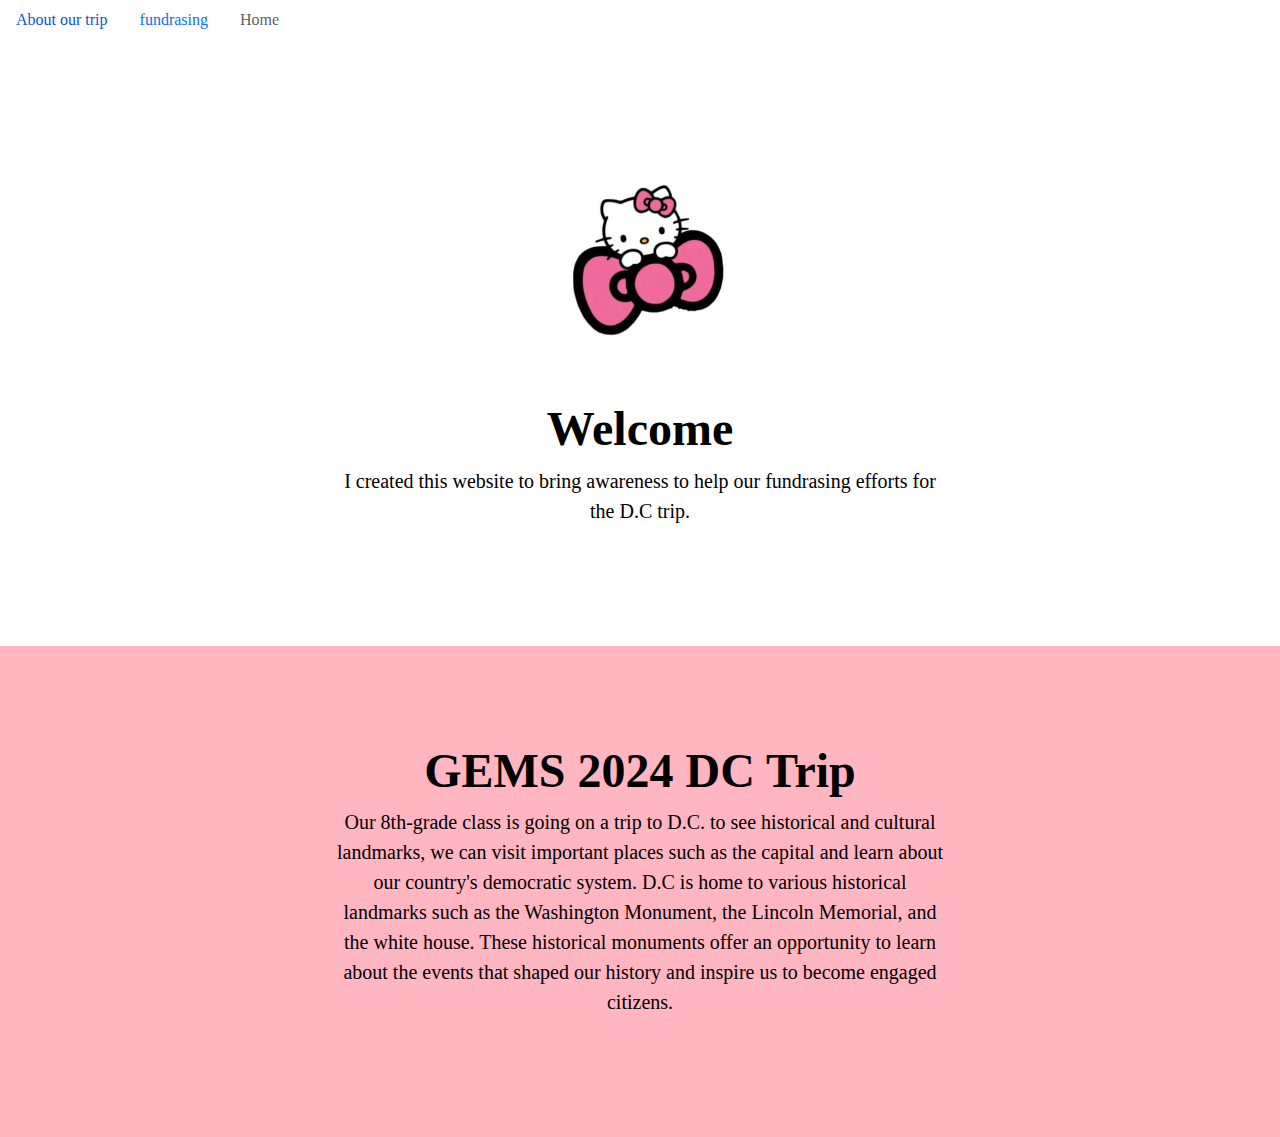
==== index.html @ 533b3e09 "update 21" ====
<!doctype html>
<html lang="en">
    <ul class="nav">
        <li class="nav-item">
          <a class="nav-link active" aria-current="page" href="#">About our trip</a>
        </li>
        <li class="nav-item">
          <a class="nav-link" href="fundrasing-tab.html"> fundrasing </a>
        </li>
        <li class="nav-item">
          <a class="nav-link disabled" aria-disabled="true">Home</a>
        </li>
      </ul>
<head>
    <title>Welcome</title>
    <link href="https://cdn.jsdelivr.net/npm/bootstrap@5.3.3/dist/css/bootstrap.min.css" rel="stylesheet" integrity="sha384-QWTKZyjpPEjISv5WaRU9OFeRpok6YctnYmDr5pNlyT2bRjXh0JMhjY6hW+ALEwIH" crossorigin="anonymous">
   
    <meta name="viewport" content="width=device-width, initial-scale=1">
    <link href="main2.css" rel="stylesheet"
    
</head>
<body>
    

    
    <div >
        <div class="px-4 py-5 my-5 text-center">
            <img class="d-block mx-auto mb-4" src="assets/photo-hello-kitty.png" alt="" width="249" height="240">
            <h1 class="display-5 fw-bold text-body-emphasis">Welcome</h1>
            <div class="col-lg-6 mx-auto">
              <p class="lead mb-4"> I created this website to bring awareness to help our fundrasing efforts for the D.C trip.</li>

            </div>
        </div>
        <div class="b-example-divider"></div>
        <div class="bg-pink text-secondary px-4 py-5 text-center">
            <div class="py-5">
              <h1 class="display-5 fw-bold text-body-emphasis">GEMS 2024 DC Trip</h1>
              <div class="col-lg-6 mx-auto">
                <p class="fs-5 mb-4">Our 8th-grade class is going on a trip to D.C. to see historical and cultural landmarks, we can visit important places such as the capital and learn about our country's democratic system. D.C is home to various historical landmarks such as the Washington Monument, the Lincoln Memorial, and the white house. These historical monuments offer an opportunity to learn about the events that shaped our history and inspire us to become engaged citizens.
                    
                </p>
              </div>
            </div>
          </div>

    </div>
      <script src="https://cdn.jsdelivr.net/npm/bootstrap@5.3.3/dist/js/bootstrap.bundle.min.js" integrity="sha384-YvpcrYf0tY3lHB60NNkmXc5s9fDVZLESaAA55NDzOxhy9GkcIdslK1eN7N6jIeHz" crossorigin="anonymous"></script>
      <script src="https://cdn.jsdelivr.net/npm/@popperjs/core@2.11.8/dist/umd/popper.min.js" integrity="sha384-I7E8VVD/ismYTF4hNIPjVp/Zjvgyol6VFvRkX/vR+Vc4jQkC+hVqc2pM8ODewa9r" crossorigin="anonymous"></script>
      <script src="https://cdn.jsdelivr.net/npm/bootstrap@5.3.3/dist/js/bootstrap.min.js" integrity="sha384-0pUGZvbkm6XF6gxjEnlmuGrJXVbNuzT9qBBavbLwCsOGabYfZo0T0to5eqruptLy" crossorigin="anonymous"></script>  
    </body>
</html>
---- main2.css ----
h1 {
  font-family: "Galada",
  font-weight: 400;
  font-style: normal;
}

h1 { color:lightpink;
font-size:60px; 
}
h2 {color: lightpink;font-family: "Galada"}
body { background-color:#ffffff; font-family: "Merriweather"}


#Hobbies { background-color:white;}
p {color: rgb(0, 0, 0);}

div.bg-pink {
  background-color: lightpink;
}
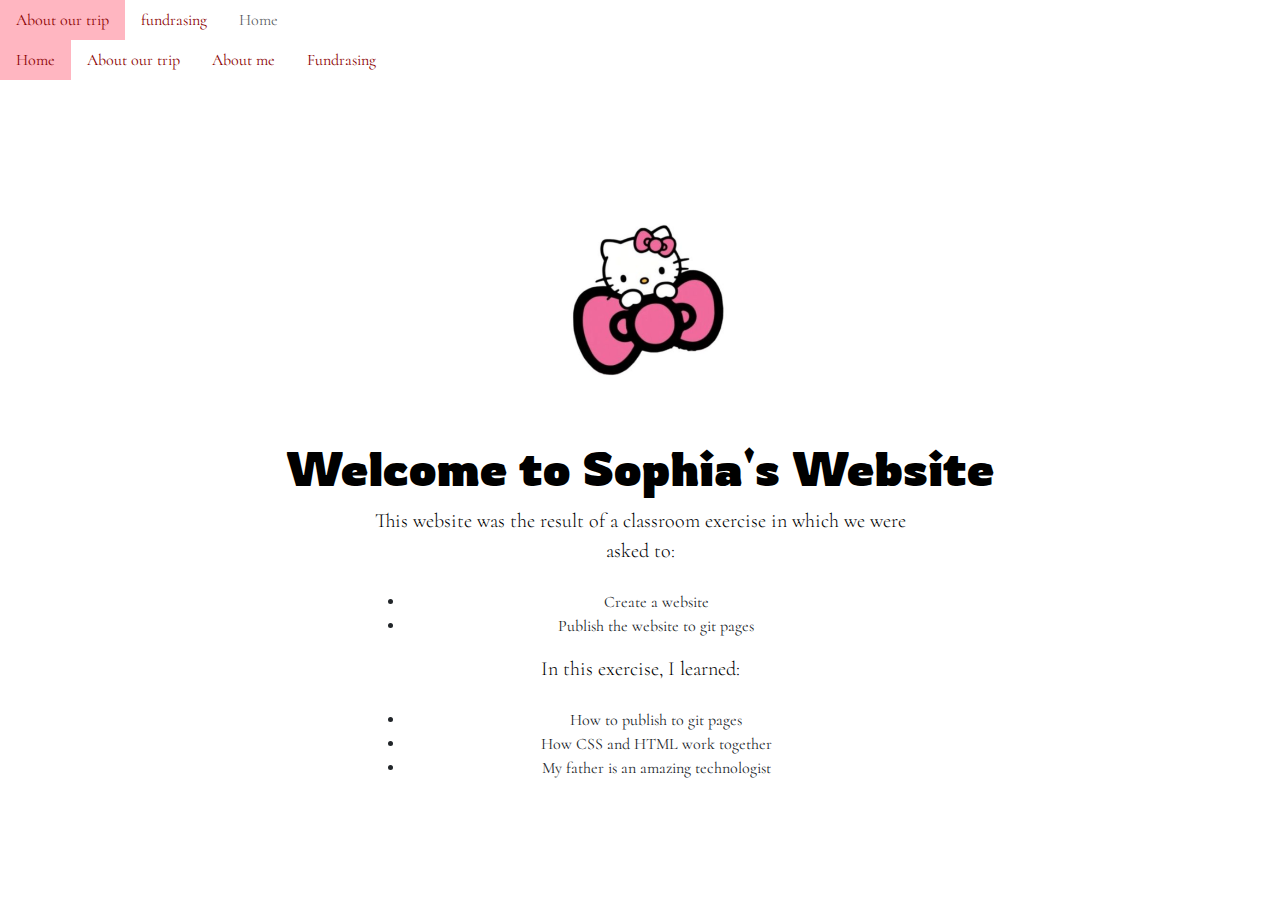
==== commit 8c56b0a3: "Merge branch 'main' of https://github.com/SophiaCizmar/SophiaCizmar.github.io" ====
--- a/index.html
+++ b/index.html
@@ -12,41 +12,65 @@
         </li>
       </ul>
 <head>
-    <title>Welcome</title>
-    <link href="https://cdn.jsdelivr.net/npm/bootstrap@5.3.3/dist/css/bootstrap.min.css" rel="stylesheet" integrity="sha384-QWTKZyjpPEjISv5WaRU9OFeRpok6YctnYmDr5pNlyT2bRjXh0JMhjY6hW+ALEwIH" crossorigin="anonymous">
-   
-    <meta name="viewport" content="width=device-width, initial-scale=1">
-    <link href="main2.css" rel="stylesheet"
-    
+  <title>Welcome</title>
+  <link href="https://cdn.jsdelivr.net/npm/bootstrap@5.3.3/dist/css/bootstrap.min.css" rel="stylesheet"
+    integrity="sha384-QWTKZyjpPEjISv5WaRU9OFeRpok6YctnYmDr5pNlyT2bRjXh0JMhjY6hW+ALEwIH" crossorigin="anonymous">
+
+  <meta name="viewport" content="width=device-width, initial-scale=1">
+  <link rel="preconnect" href="https://fonts.googleapis.com">
+  <link rel="preconnect" href="https://fonts.gstatic.com" crossorigin>
+  <link
+    href="https://fonts.googleapis.com/css2?family=Cormorant:ital,wght@0,300..700;1,300..700&family=Rowdies:wght@300;400;700&display=swap"
+    rel="stylesheet">
+  <link href="main2.css" rel="stylesheet" />
 </head>
+
 <body>
-    
+  <ul class="nav">
+    <li class="nav-item">
+      <a class="nav-link active" href="/">Home</a>
+    </li>
+    <li class="nav-item">
+      <a class="nav-link" aria-current="page" href="dc-trip.html">About our trip</a>
+    </li>
+    <li class="nav-item">
+      <a class="nav-link" href="about-me.html">About me </a>
+    </li>
+    <li class="nav-item">
+      <a class="nav-link" href="#">Fundrasing</a>
+    </li>
+  </ul>
+  <div class="container">
+    <div class="px-4 py-5 my-5 text-center">
+      <img class="d-block mx-auto mb-4" src="assets/photo-hello-kitty.png" alt="" width="249" height="240">
+      <h1 class="display-5 fw-bold text-body-emphasis">Welcome to Sophia's Website</h1>
+      <div class="col-lg-6 mx-auto">
+        <p class="lead mb-4">This website was the result of a classroom exercise in which we were asked to:
+        <ul>
+          <li>Create a website</li>
+          <li>Publish the website to git pages</li>
+        </ul>
+        </p>
+        <p class="lead mb-4">
+          In this exercise, I learned:
+        <ul>
+          <li>How to publish to git pages</li>
+          <li>How CSS and HTML work together</li>
+          <li>My father is an amazing technologist</li>
+        </ul>
+        </p>
+      </div>
+    </div>
+  </div>
+  <script src="https://cdn.jsdelivr.net/npm/bootstrap@5.3.3/dist/js/bootstrap.bundle.min.js"
+    integrity="sha384-YvpcrYf0tY3lHB60NNkmXc5s9fDVZLESaAA55NDzOxhy9GkcIdslK1eN7N6jIeHz"
+    crossorigin="anonymous"></script>
+  <script src="https://cdn.jsdelivr.net/npm/@popperjs/core@2.11.8/dist/umd/popper.min.js"
+    integrity="sha384-I7E8VVD/ismYTF4hNIPjVp/Zjvgyol6VFvRkX/vR+Vc4jQkC+hVqc2pM8ODewa9r"
+    crossorigin="anonymous"></script>
+  <script src="https://cdn.jsdelivr.net/npm/bootstrap@5.3.3/dist/js/bootstrap.min.js"
+    integrity="sha384-0pUGZvbkm6XF6gxjEnlmuGrJXVbNuzT9qBBavbLwCsOGabYfZo0T0to5eqruptLy"
+    crossorigin="anonymous"></script>
+</body>
 
-    
-    <div >
-        <div class="px-4 py-5 my-5 text-center">
-            <img class="d-block mx-auto mb-4" src="assets/photo-hello-kitty.png" alt="" width="249" height="240">
-            <h1 class="display-5 fw-bold text-body-emphasis">Welcome</h1>
-            <div class="col-lg-6 mx-auto">
-              <p class="lead mb-4"> I created this website to bring awareness to help our fundrasing efforts for the D.C trip.</li>
-
-            </div>
-        </div>
-        <div class="b-example-divider"></div>
-        <div class="bg-pink text-secondary px-4 py-5 text-center">
-            <div class="py-5">
-              <h1 class="display-5 fw-bold text-body-emphasis">GEMS 2024 DC Trip</h1>
-              <div class="col-lg-6 mx-auto">
-                <p class="fs-5 mb-4">Our 8th-grade class is going on a trip to D.C. to see historical and cultural landmarks, we can visit important places such as the capital and learn about our country's democratic system. D.C is home to various historical landmarks such as the Washington Monument, the Lincoln Memorial, and the white house. These historical monuments offer an opportunity to learn about the events that shaped our history and inspire us to become engaged citizens.
-                    
-                </p>
-              </div>
-            </div>
-          </div>
-
-    </div>
-      <script src="https://cdn.jsdelivr.net/npm/bootstrap@5.3.3/dist/js/bootstrap.bundle.min.js" integrity="sha384-YvpcrYf0tY3lHB60NNkmXc5s9fDVZLESaAA55NDzOxhy9GkcIdslK1eN7N6jIeHz" crossorigin="anonymous"></script>
-      <script src="https://cdn.jsdelivr.net/npm/@popperjs/core@2.11.8/dist/umd/popper.min.js" integrity="sha384-I7E8VVD/ismYTF4hNIPjVp/Zjvgyol6VFvRkX/vR+Vc4jQkC+hVqc2pM8ODewa9r" crossorigin="anonymous"></script>
-      <script src="https://cdn.jsdelivr.net/npm/bootstrap@5.3.3/dist/js/bootstrap.min.js" integrity="sha384-0pUGZvbkm6XF6gxjEnlmuGrJXVbNuzT9qBBavbLwCsOGabYfZo0T0to5eqruptLy" crossorigin="anonymous"></script>  
-    </body>
 </html>--- a/main2.css
+++ b/main2.css
@@ -1,19 +1,37 @@
-h1 {
-  font-family: "Galada",
+body {
+  font-family: "Cormorant", serif;
+  font-optical-sizing: auto;
   font-weight: 400;
   font-style: normal;
 }
+h1, h2, h3, h4, h5, h6 {
+  font-family: "Rowdies", sans-serif;
+  font-weight: 700;
+  font-style: normal;
+}
 
-h1 { color:lightpink;
-font-size:60px; 
+h1, h2 {
+  color: lightpink;
+  font-size: 60px;
 }
-h2 {color: lightpink;font-family: "Galada"}
-body { background-color:#ffffff; font-family: "Merriweather"}
 
 
-#Hobbies { background-color:white;}
-p {color: rgb(0, 0, 0);}
+#Hobbies {
+  background-color: white;
+}
+
+p {
+  color: rgb(0, 0, 0);
+}
 
 div.bg-pink {
   background-color: lightpink;
 }
+
+.nav-link {
+  color: darkred;
+}
+.nav-link.active {
+  color: darkred;
+  background-color: lightpink;
+}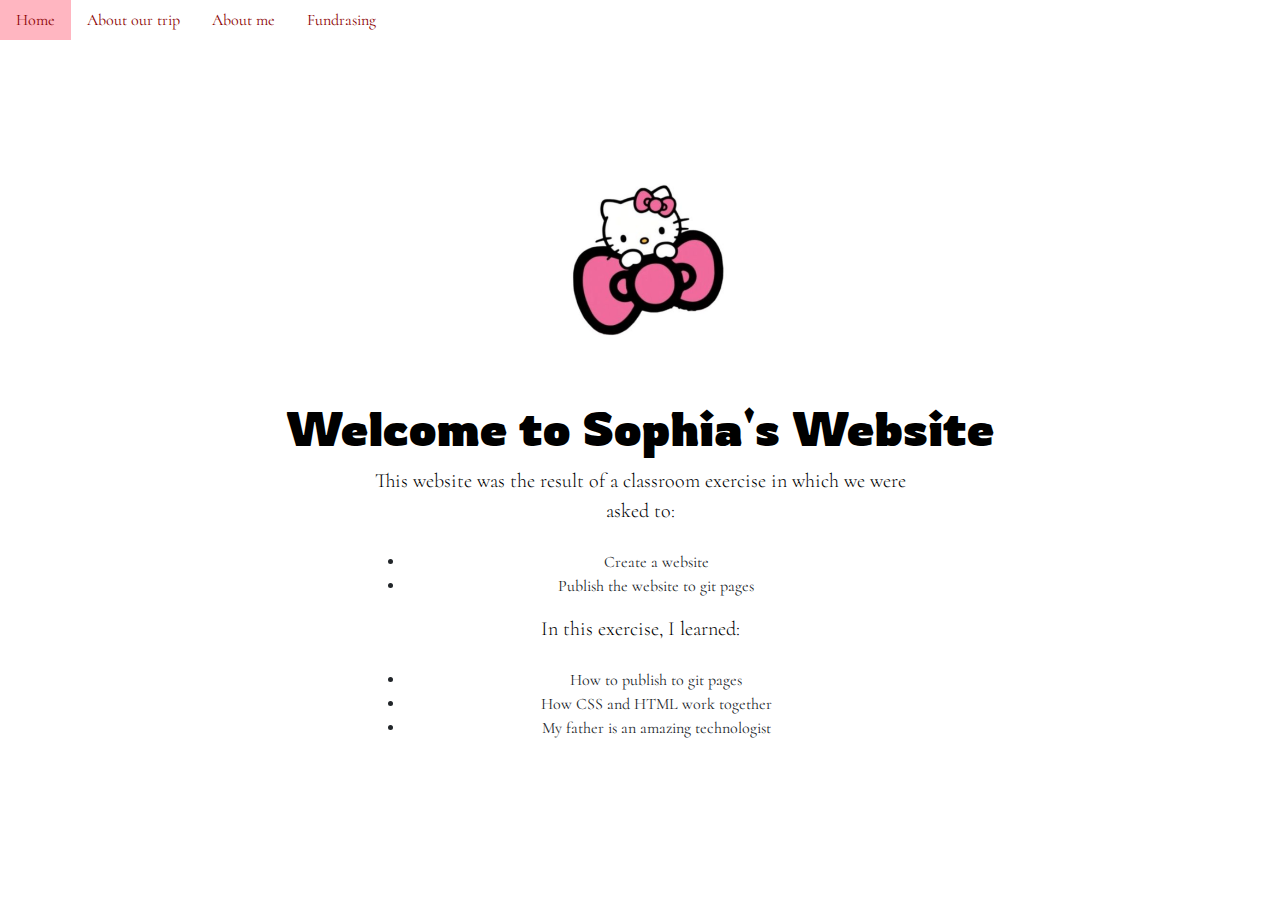
==== commit b1b02f4b: "minor fixes to nav" ====
--- a/index.html
+++ b/index.html
@@ -1,18 +1,7 @@
 <!doctype html>
 <html lang="en">
-    <ul class="nav">
-        <li class="nav-item">
-          <a class="nav-link active" aria-current="page" href="#">About our trip</a>
-        </li>
-        <li class="nav-item">
-          <a class="nav-link" href="fundrasing-tab.html"> fundrasing </a>
-        </li>
-        <li class="nav-item">
-          <a class="nav-link disabled" aria-disabled="true">Home</a>
-        </li>
-      </ul>
 <head>
-  <title>Welcome</title>
+  <title>Welcome to Sophia's Website</title>
   <link href="https://cdn.jsdelivr.net/npm/bootstrap@5.3.3/dist/css/bootstrap.min.css" rel="stylesheet"
     integrity="sha384-QWTKZyjpPEjISv5WaRU9OFeRpok6YctnYmDr5pNlyT2bRjXh0JMhjY6hW+ALEwIH" crossorigin="anonymous">
 
@@ -37,7 +26,7 @@
       <a class="nav-link" href="about-me.html">About me </a>
     </li>
     <li class="nav-item">
-      <a class="nav-link" href="#">Fundrasing</a>
+      <a class="nav-link" href="fundrasing-tab.html"> Fundrasing </a>
     </li>
   </ul>
   <div class="container">
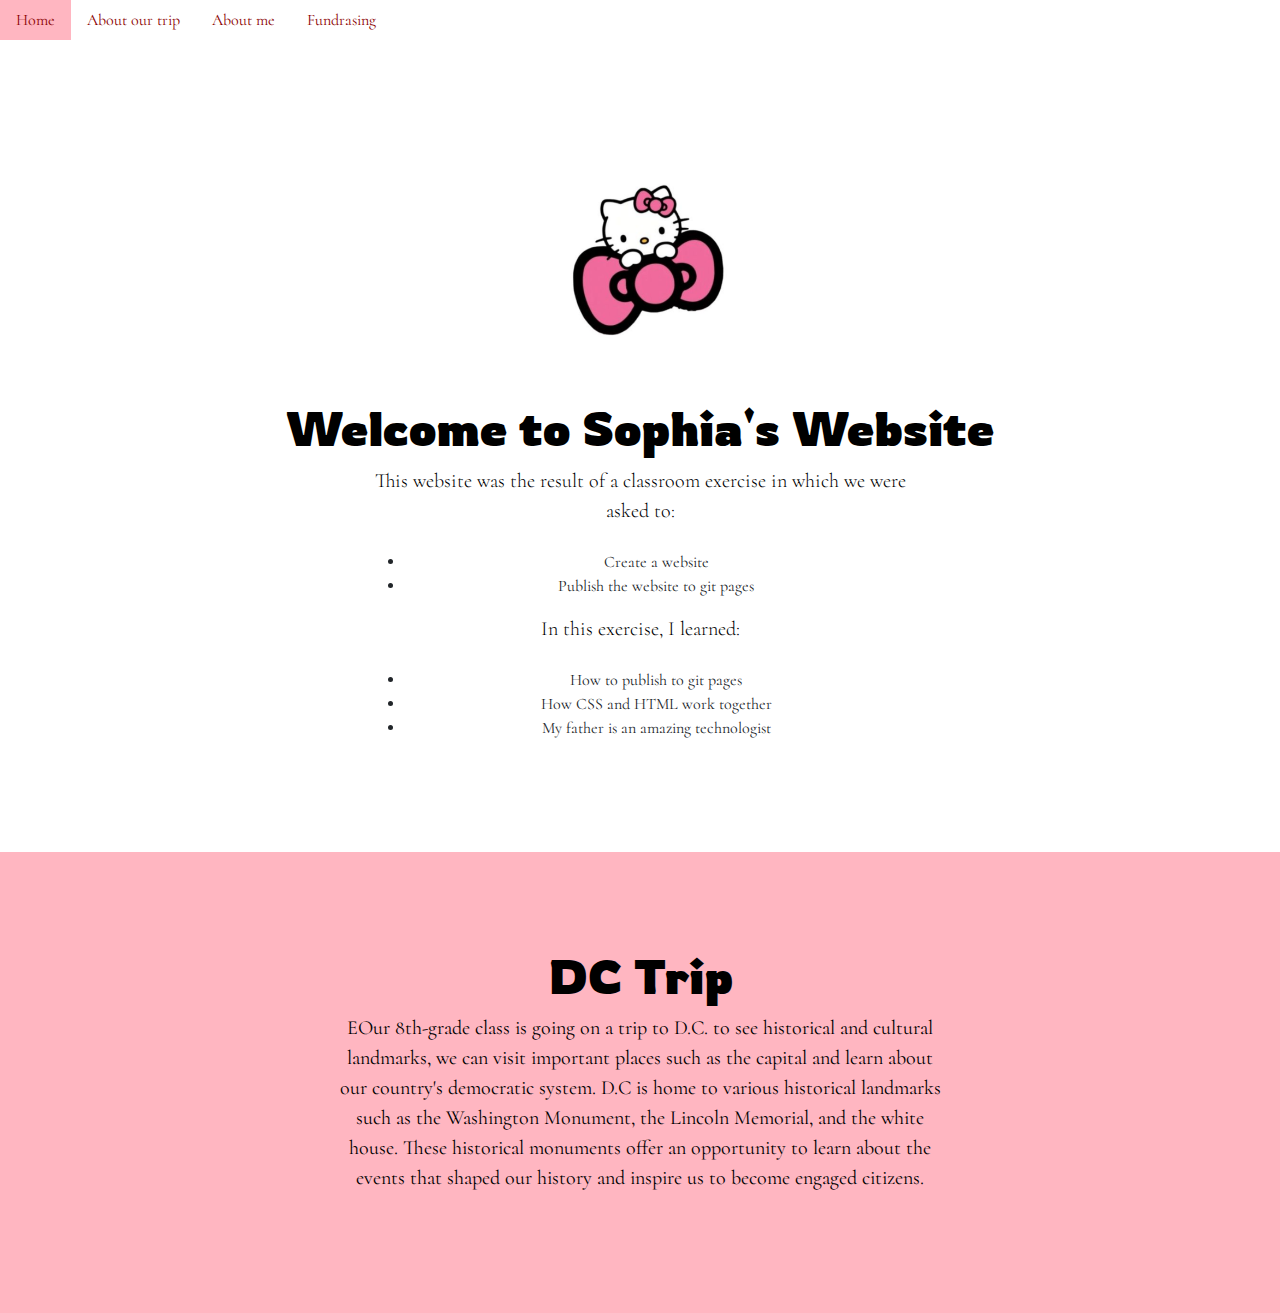
==== commit 574ee354: "adds back the pink block" ====
--- a/index.html
+++ b/index.html
@@ -51,6 +51,20 @@
       </div>
     </div>
   </div>
+  <div class="b-example-divider"></div>
+        <div class="bg-pink text-secondary px-4 py-5 text-center">
+            <div class="py-5">
+              <h1 class="display-5 fw-bold text-body-emphasis">DC Trip</h1>
+              <div class="col-lg-6 mx-auto">
+                <p class="fs-5 mb-4">EOur 8th-grade class is going on a trip to D.C. to see historical and cultural landmarks, we
+                  can visit important places such as the capital and learn about our country's democratic system. D.C is home to
+                  various historical landmarks such as the Washington Monument, the Lincoln Memorial, and the white house. These
+                  historical monuments offer an opportunity to learn about the events that shaped our history and inspire us to
+                  become engaged citizens.
+                </p>
+              </div>
+            </div>
+          </div>
   <script src="https://cdn.jsdelivr.net/npm/bootstrap@5.3.3/dist/js/bootstrap.bundle.min.js"
     integrity="sha384-YvpcrYf0tY3lHB60NNkmXc5s9fDVZLESaAA55NDzOxhy9GkcIdslK1eN7N6jIeHz"
     crossorigin="anonymous"></script>
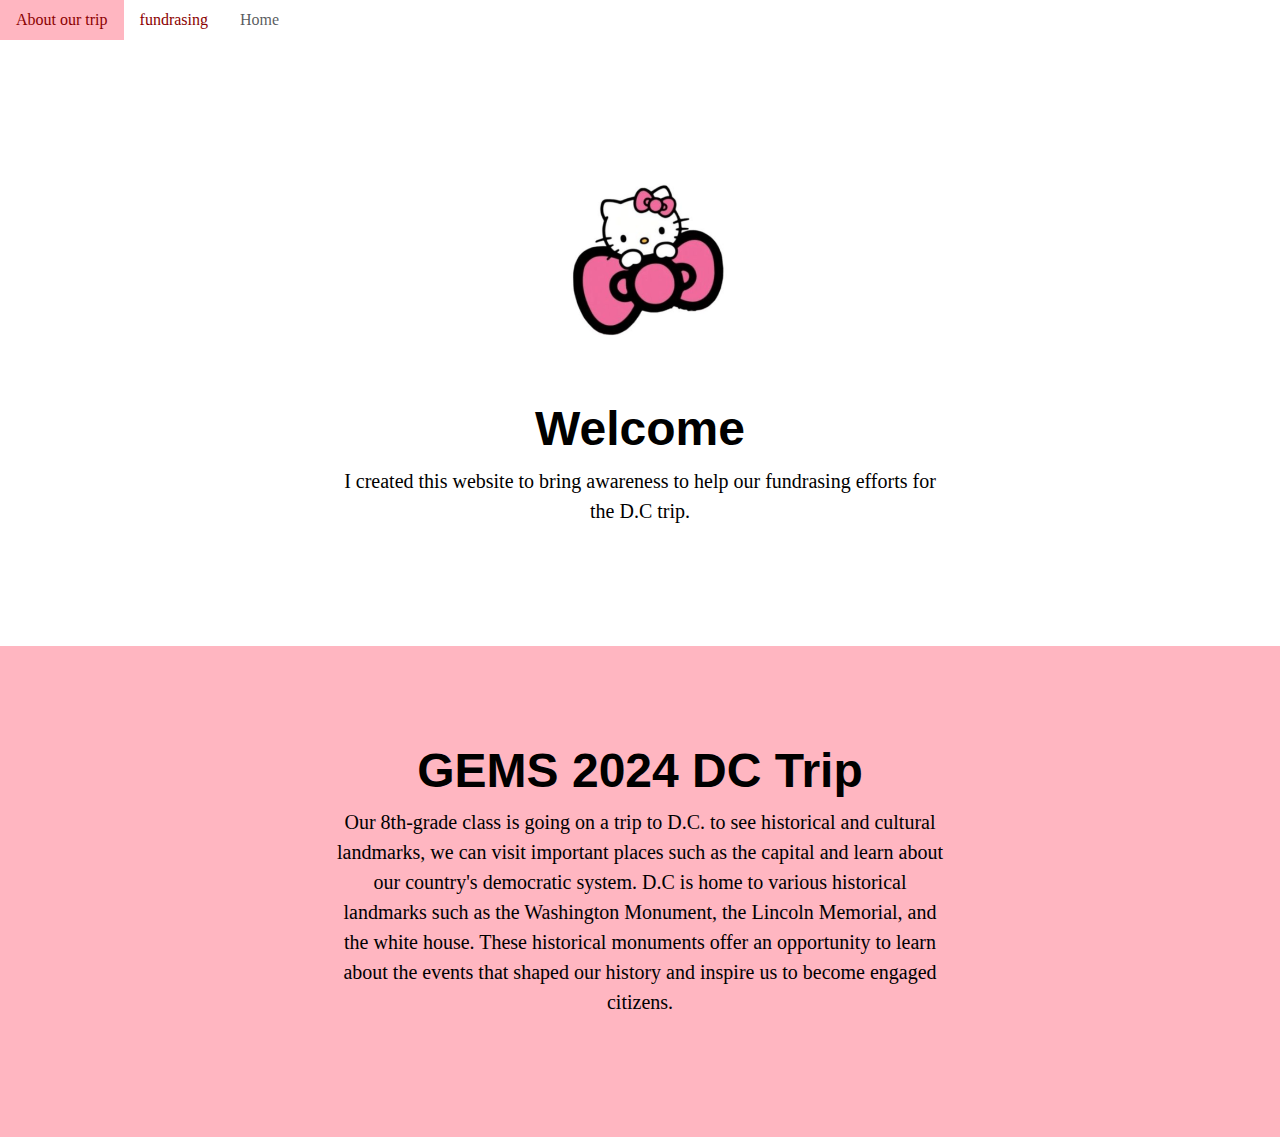
==== commit ded1808a: "update 22" ====
--- a/index.html
+++ b/index.html
@@ -1,79 +1,52 @@
 <!doctype html>
 <html lang="en">
+	<ul class="nav">
+		<li class="nav-item">
+		  <a class="nav-link active" aria-current="page" href="#">About our trip</a>
+		</li>
+		<li class="nav-item">
+		  <a class="nav-link" href="fundrasing-tab.html"> fundrasing </a>
+		</li>
+		<li class="nav-item">
+		  <a class="nav-link disabled" aria-disabled="true">Home</a>
+		</li>
+	  </ul>
 <head>
-  <title>Welcome to Sophia's Website</title>
-  <link href="https://cdn.jsdelivr.net/npm/bootstrap@5.3.3/dist/css/bootstrap.min.css" rel="stylesheet"
-    integrity="sha384-QWTKZyjpPEjISv5WaRU9OFeRpok6YctnYmDr5pNlyT2bRjXh0JMhjY6hW+ALEwIH" crossorigin="anonymous">
+	<title>Welcome</title>
+	<link href="https://cdn.jsdelivr.net/npm/bootstrap@5.3.3/dist/css/bootstrap.min.css" rel="stylesheet" integrity="sha384-QWTKZyjpPEjISv5WaRU9OFeRpok6YctnYmDr5pNlyT2bRjXh0JMhjY6hW+ALEwIH" crossorigin="anonymous">
+   
+    <meta name="viewport" content="width=device-width, initial-scale=1">
+    <link href="main2.css" rel="stylesheet"
+    
+</head>
+<body>
+    
 
-  <meta name="viewport" content="width=device-width, initial-scale=1">
-  <link rel="preconnect" href="https://fonts.googleapis.com">
-  <link rel="preconnect" href="https://fonts.gstatic.com" crossorigin>
-  <link
-    href="https://fonts.googleapis.com/css2?family=Cormorant:ital,wght@0,300..700;1,300..700&family=Rowdies:wght@300;400;700&display=swap"
-    rel="stylesheet">
-  <link href="main2.css" rel="stylesheet" />
-</head>
+    
+    <div >
+        <div class="px-4 py-5 my-5 text-center">
+            <img class="d-block mx-auto mb-4" src="assets/photo-hello-kitty.png" alt="" width="249" height="240">
+            <h1 class="display-5 fw-bold text-body-emphasis">Welcome</h1>
+            <div class="col-lg-6 mx-auto">
+              <p class="lead mb-4"> I created this website to bring awareness to help our fundrasing efforts for the D.C trip.</li>
 
-<body>
-  <ul class="nav">
-    <li class="nav-item">
-      <a class="nav-link active" href="/">Home</a>
-    </li>
-    <li class="nav-item">
-      <a class="nav-link" aria-current="page" href="dc-trip.html">About our trip</a>
-    </li>
-    <li class="nav-item">
-      <a class="nav-link" href="about-me.html">About me </a>
-    </li>
-    <li class="nav-item">
-      <a class="nav-link" href="fundrasing-tab.html"> Fundrasing </a>
-    </li>
-  </ul>
-  <div class="container">
-    <div class="px-4 py-5 my-5 text-center">
-      <img class="d-block mx-auto mb-4" src="assets/photo-hello-kitty.png" alt="" width="249" height="240">
-      <h1 class="display-5 fw-bold text-body-emphasis">Welcome to Sophia's Website</h1>
-      <div class="col-lg-6 mx-auto">
-        <p class="lead mb-4">This website was the result of a classroom exercise in which we were asked to:
-        <ul>
-          <li>Create a website</li>
-          <li>Publish the website to git pages</li>
-        </ul>
-        </p>
-        <p class="lead mb-4">
-          In this exercise, I learned:
-        <ul>
-          <li>How to publish to git pages</li>
-          <li>How CSS and HTML work together</li>
-          <li>My father is an amazing technologist</li>
-        </ul>
-        </p>
-      </div>
-    </div>
-  </div>
-  <div class="b-example-divider"></div>
+            </div>
+        </div>
+        <div class="b-example-divider"></div>
         <div class="bg-pink text-secondary px-4 py-5 text-center">
             <div class="py-5">
-              <h1 class="display-5 fw-bold text-body-emphasis">DC Trip</h1>
+              <h1 class="display-5 fw-bold text-body-emphasis">GEMS 2024 DC Trip</h1>
               <div class="col-lg-6 mx-auto">
-                <p class="fs-5 mb-4">EOur 8th-grade class is going on a trip to D.C. to see historical and cultural landmarks, we
-                  can visit important places such as the capital and learn about our country's democratic system. D.C is home to
-                  various historical landmarks such as the Washington Monument, the Lincoln Memorial, and the white house. These
-                  historical monuments offer an opportunity to learn about the events that shaped our history and inspire us to
-                  become engaged citizens.
+                <p class="fs-5 mb-4">Our 8th-grade class is going on a trip to D.C. to see historical and cultural landmarks, we can visit important places such as the capital and learn about our country's democratic system. D.C is home to various historical landmarks such as the Washington Monument, the Lincoln Memorial, and the white house. These historical monuments offer an opportunity to learn about the events that shaped our history and inspire us to become engaged citizens.
+                    
                 </p>
               </div>
             </div>
           </div>
-  <script src="https://cdn.jsdelivr.net/npm/bootstrap@5.3.3/dist/js/bootstrap.bundle.min.js"
-    integrity="sha384-YvpcrYf0tY3lHB60NNkmXc5s9fDVZLESaAA55NDzOxhy9GkcIdslK1eN7N6jIeHz"
-    crossorigin="anonymous"></script>
-  <script src="https://cdn.jsdelivr.net/npm/@popperjs/core@2.11.8/dist/umd/popper.min.js"
-    integrity="sha384-I7E8VVD/ismYTF4hNIPjVp/Zjvgyol6VFvRkX/vR+Vc4jQkC+hVqc2pM8ODewa9r"
-    crossorigin="anonymous"></script>
-  <script src="https://cdn.jsdelivr.net/npm/bootstrap@5.3.3/dist/js/bootstrap.min.js"
-    integrity="sha384-0pUGZvbkm6XF6gxjEnlmuGrJXVbNuzT9qBBavbLwCsOGabYfZo0T0to5eqruptLy"
-    crossorigin="anonymous"></script>
-</body>
 
+    </div>
+      <script src="https://cdn.jsdelivr.net/npm/bootstrap@5.3.3/dist/js/bootstrap.bundle.min.js" integrity="sha384-YvpcrYf0tY3lHB60NNkmXc5s9fDVZLESaAA55NDzOxhy9GkcIdslK1eN7N6jIeHz" crossorigin="anonymous"></script>
+      <script src="https://cdn.jsdelivr.net/npm/@popperjs/core@2.11.8/dist/umd/popper.min.js" integrity="sha384-I7E8VVD/ismYTF4hNIPjVp/Zjvgyol6VFvRkX/vR+Vc4jQkC+hVqc2pM8ODewa9r" crossorigin="anonymous"></script>
+      <script src="https://cdn.jsdelivr.net/npm/bootstrap@5.3.3/dist/js/bootstrap.min.js" integrity="sha384-0pUGZvbkm6XF6gxjEnlmuGrJXVbNuzT9qBBavbLwCsOGabYfZo0T0to5eqruptLy" crossorigin="anonymous"></script>  
+    </body>
 </html>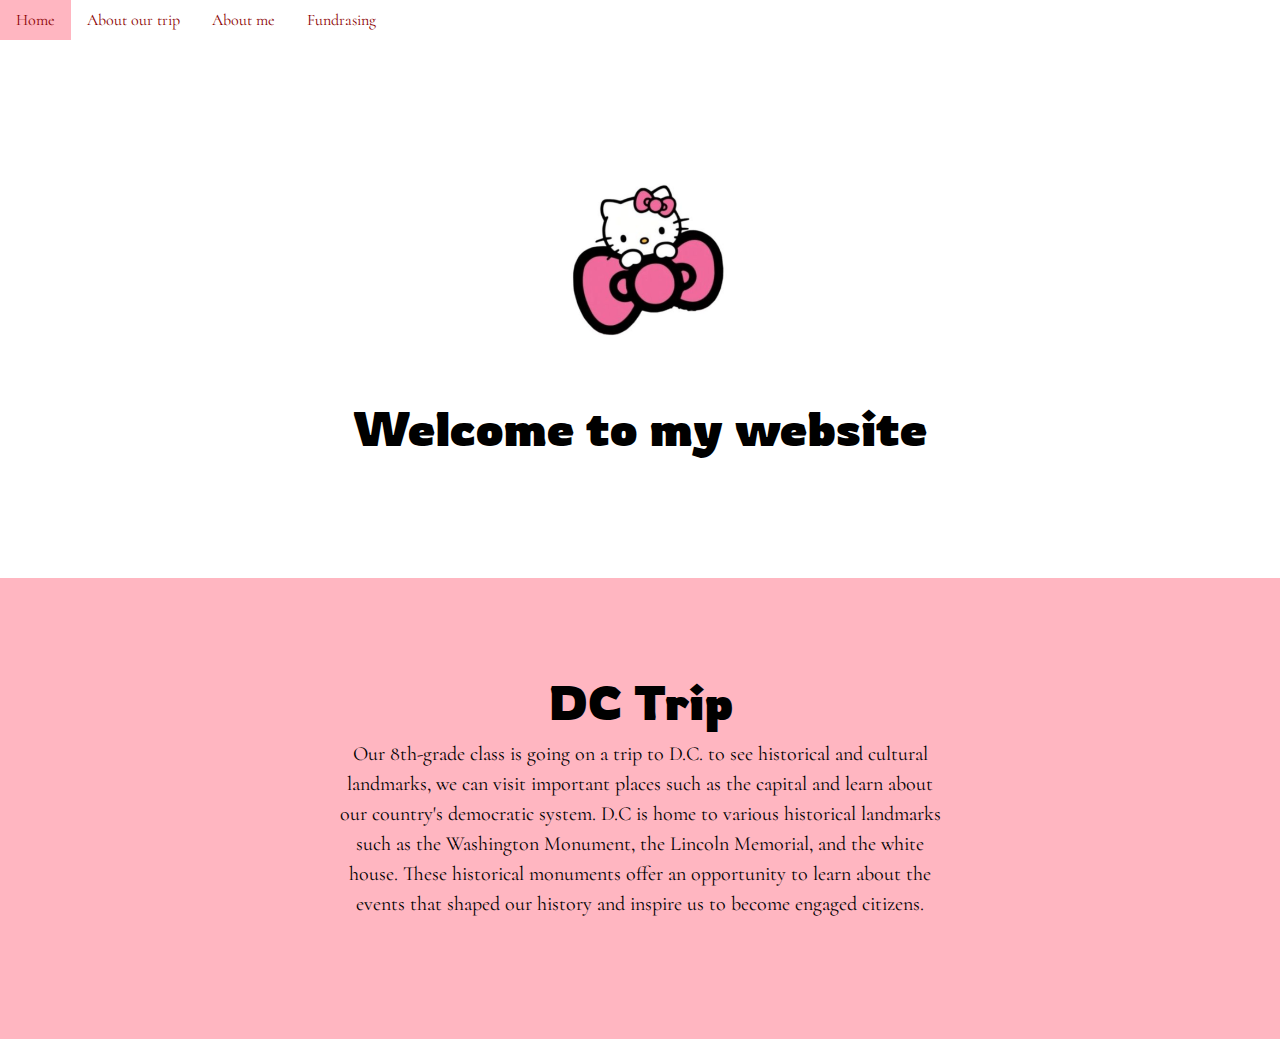
==== commit 03f290cc: "Update 27" ====
--- a/index.html
+++ b/index.html
@@ -1,52 +1,68 @@
 <!doctype html>
 <html lang="en">
-	<ul class="nav">
-		<li class="nav-item">
-		  <a class="nav-link active" aria-current="page" href="#">About our trip</a>
-		</li>
-		<li class="nav-item">
-		  <a class="nav-link" href="fundrasing-tab.html"> fundrasing </a>
-		</li>
-		<li class="nav-item">
-		  <a class="nav-link disabled" aria-disabled="true">Home</a>
-		</li>
-	  </ul>
 <head>
-	<title>Welcome</title>
-	<link href="https://cdn.jsdelivr.net/npm/bootstrap@5.3.3/dist/css/bootstrap.min.css" rel="stylesheet" integrity="sha384-QWTKZyjpPEjISv5WaRU9OFeRpok6YctnYmDr5pNlyT2bRjXh0JMhjY6hW+ALEwIH" crossorigin="anonymous">
-   
-    <meta name="viewport" content="width=device-width, initial-scale=1">
-    <link href="main2.css" rel="stylesheet"
-    
+  <title>Welcome to Sophia's Website</title>
+  <link href="https://cdn.jsdelivr.net/npm/bootstrap@5.3.3/dist/css/bootstrap.min.css" rel="stylesheet"
+    integrity="sha384-QWTKZyjpPEjISv5WaRU9OFeRpok6YctnYmDr5pNlyT2bRjXh0JMhjY6hW+ALEwIH" crossorigin="anonymous">
+
+  <meta name="viewport" content="width=device-width, initial-scale=1">
+  <link rel="preconnect" href="https://fonts.googleapis.com">
+  <link rel="preconnect" href="https://fonts.gstatic.com" crossorigin>
+  <link
+    href="https://fonts.googleapis.com/css2?family=Cormorant:ital,wght@0,300..700;1,300..700&family=Rowdies:wght@300;400;700&display=swap"
+    rel="stylesheet">
+  <link href="main2.css" rel="stylesheet" />
 </head>
+
 <body>
-    
-
-    
-    <div >
-        <div class="px-4 py-5 my-5 text-center">
-            <img class="d-block mx-auto mb-4" src="assets/photo-hello-kitty.png" alt="" width="249" height="240">
-            <h1 class="display-5 fw-bold text-body-emphasis">Welcome</h1>
-            <div class="col-lg-6 mx-auto">
-              <p class="lead mb-4"> I created this website to bring awareness to help our fundrasing efforts for the D.C trip.</li>
-
-            </div>
-        </div>
-        <div class="b-example-divider"></div>
+  <ul class="nav">
+    <li class="nav-item">
+      <a class="nav-link active" href="/">Home</a>
+    </li>
+    <li class="nav-item">
+      <a class="nav-link" aria-current="page" href="dc-trip.html">About our trip</a>
+    </li>
+    <li class="nav-item">
+      <a class="nav-link" href="about-me.html">About me </a>
+    </li>
+    <li class="nav-item">
+      <a class="nav-link" href="fundrasing-tab.html"> Fundrasing </a>
+    </li>
+  </ul>
+  <div class="container">
+    <div class="px-4 py-5 my-5 text-center">
+      <img class="d-block mx-auto mb-4" src="assets/photo-hello-kitty.png" alt="" width="249" height="240">
+      <h1 class="display-5 fw-bold text-body-emphasis">Welcome to my website</h1>
+      <div class="col-lg-6 mx-auto">
+        <p class="lead mb-4">
+        <ul>
+        
+      </div>
+    </div>
+  </div>
+  <div class="b-example-divider"></div>
         <div class="bg-pink text-secondary px-4 py-5 text-center">
             <div class="py-5">
-              <h1 class="display-5 fw-bold text-body-emphasis">GEMS 2024 DC Trip</h1>
+              <h1 class="display-5 fw-bold text-body-emphasis">DC Trip</h1>
               <div class="col-lg-6 mx-auto">
-                <p class="fs-5 mb-4">Our 8th-grade class is going on a trip to D.C. to see historical and cultural landmarks, we can visit important places such as the capital and learn about our country's democratic system. D.C is home to various historical landmarks such as the Washington Monument, the Lincoln Memorial, and the white house. These historical monuments offer an opportunity to learn about the events that shaped our history and inspire us to become engaged citizens.
-                    
+                <p class="fs-5 mb-4">Our 8th-grade class is going on a trip to D.C. to see historical and cultural landmarks, we
+                  can visit important places such as the capital and learn about our country's democratic system. D.C is home to
+                  various historical landmarks such as the Washington Monument, the Lincoln Memorial, and the white house. These
+                  historical monuments offer an opportunity to learn about the events that shaped our history and inspire us to
+                  become engaged citizens.
                 </p>
               </div>
             </div>
           </div>
+  <script src="https://cdn.jsdelivr.net/npm/bootstrap@5.3.3/dist/js/bootstrap.bundle.min.js"
+    integrity="sha384-YvpcrYf0tY3lHB60NNkmXc5s9fDVZLESaAA55NDzOxhy9GkcIdslK1eN7N6jIeHz"
+    crossorigin="anonymous"></script>
+  <script src="https://cdn.jsdelivr.net/npm/@popperjs/core@2.11.8/dist/umd/popper.min.js"
+    integrity="sha384-I7E8VVD/ismYTF4hNIPjVp/Zjvgyol6VFvRkX/vR+Vc4jQkC+hVqc2pM8ODewa9r"
+    crossorigin="anonymous"></script>
+  <script src="https://cdn.jsdelivr.net/npm/bootstrap@5.3.3/dist/js/bootstrap.min.js"
+    integrity="sha384-0pUGZvbkm6XF6gxjEnlmuGrJXVbNuzT9qBBavbLwCsOGabYfZo0T0to5eqruptLy"
+    crossorigin="anonymous"></script>
+</body>
 
-    </div>
-      <script src="https://cdn.jsdelivr.net/npm/bootstrap@5.3.3/dist/js/bootstrap.bundle.min.js" integrity="sha384-YvpcrYf0tY3lHB60NNkmXc5s9fDVZLESaAA55NDzOxhy9GkcIdslK1eN7N6jIeHz" crossorigin="anonymous"></script>
-      <script src="https://cdn.jsdelivr.net/npm/@popperjs/core@2.11.8/dist/umd/popper.min.js" integrity="sha384-I7E8VVD/ismYTF4hNIPjVp/Zjvgyol6VFvRkX/vR+Vc4jQkC+hVqc2pM8ODewa9r" crossorigin="anonymous"></script>
-      <script src="https://cdn.jsdelivr.net/npm/bootstrap@5.3.3/dist/js/bootstrap.min.js" integrity="sha384-0pUGZvbkm6XF6gxjEnlmuGrJXVbNuzT9qBBavbLwCsOGabYfZo0T0to5eqruptLy" crossorigin="anonymous"></script>  
-    </body>
 </html>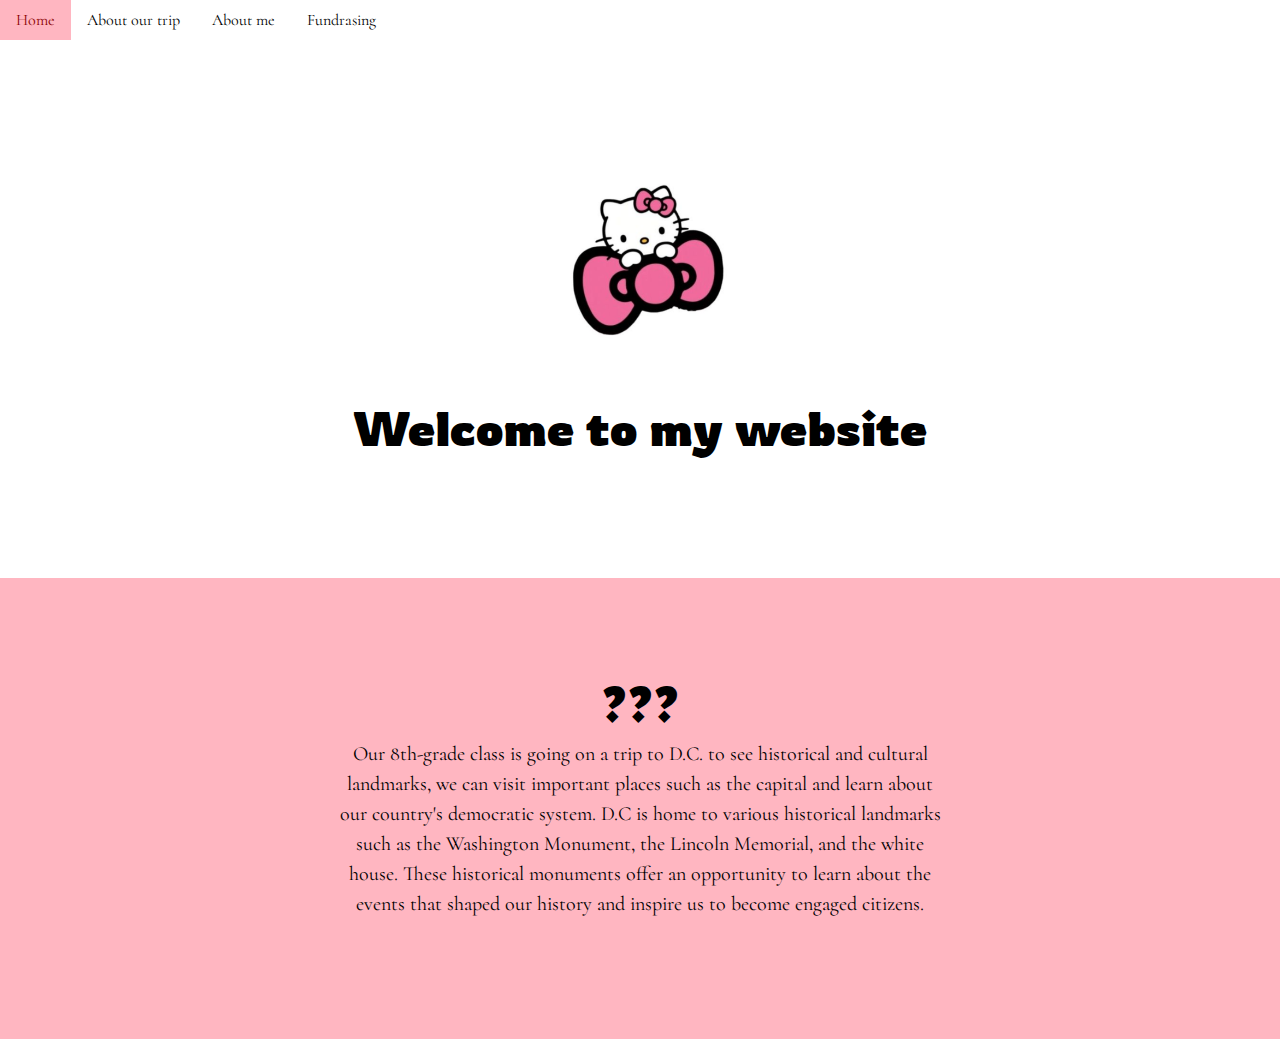
==== commit d5ed6839: "update 28" ====
--- a/index.html
+++ b/index.html
@@ -43,7 +43,7 @@
   <div class="b-example-divider"></div>
         <div class="bg-pink text-secondary px-4 py-5 text-center">
             <div class="py-5">
-              <h1 class="display-5 fw-bold text-body-emphasis">DC Trip</h1>
+              <h1 class="display-5 fw-bold text-body-emphasis">???</h1>
               <div class="col-lg-6 mx-auto">
                 <p class="fs-5 mb-4">Our 8th-grade class is going on a trip to D.C. to see historical and cultural landmarks, we
                   can visit important places such as the capital and learn about our country's democratic system. D.C is home to
--- a/main2.css
+++ b/main2.css
@@ -29,7 +29,7 @@
 }
 
 .nav-link {
-  color: darkred;
+  color: rgb(0, 0, 0);
 }
 .nav-link.active {
   color: darkred;
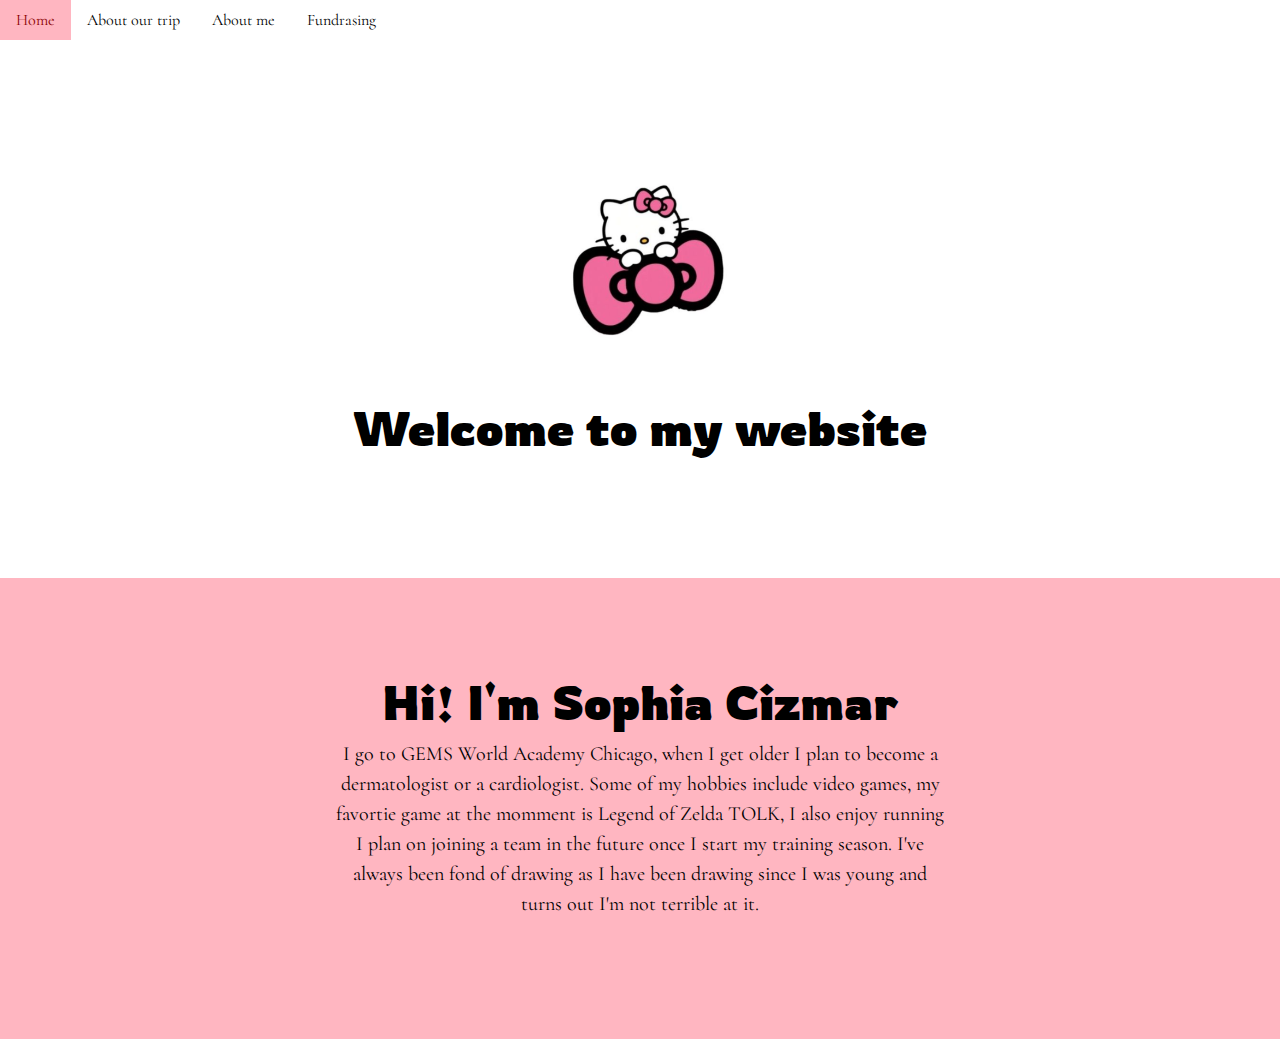
==== commit 6d2b0b9e: "Update 29" ====
--- a/index.html
+++ b/index.html
@@ -43,13 +43,10 @@
   <div class="b-example-divider"></div>
         <div class="bg-pink text-secondary px-4 py-5 text-center">
             <div class="py-5">
-              <h1 class="display-5 fw-bold text-body-emphasis">???</h1>
+              <h1 class="display-5 fw-bold text-body-emphasis">Hi! I'm Sophia Cizmar</h1>
               <div class="col-lg-6 mx-auto">
-                <p class="fs-5 mb-4">Our 8th-grade class is going on a trip to D.C. to see historical and cultural landmarks, we
-                  can visit important places such as the capital and learn about our country's democratic system. D.C is home to
-                  various historical landmarks such as the Washington Monument, the Lincoln Memorial, and the white house. These
-                  historical monuments offer an opportunity to learn about the events that shaped our history and inspire us to
-                  become engaged citizens.
+                <p class="fs-5 mb-4"> I go to GEMS World Academy Chicago, when I get older I plan to become a dermatologist or a cardiologist. Some of my hobbies include video games, my favortie game at the momment is Legend of Zelda TOLK, I also enjoy running I plan on joining a team in the future once I start my training season. I've always been fond of drawing as I have been drawing since I was young and turns out I'm not terrible at it.
+                  
                 </p>
               </div>
             </div>
